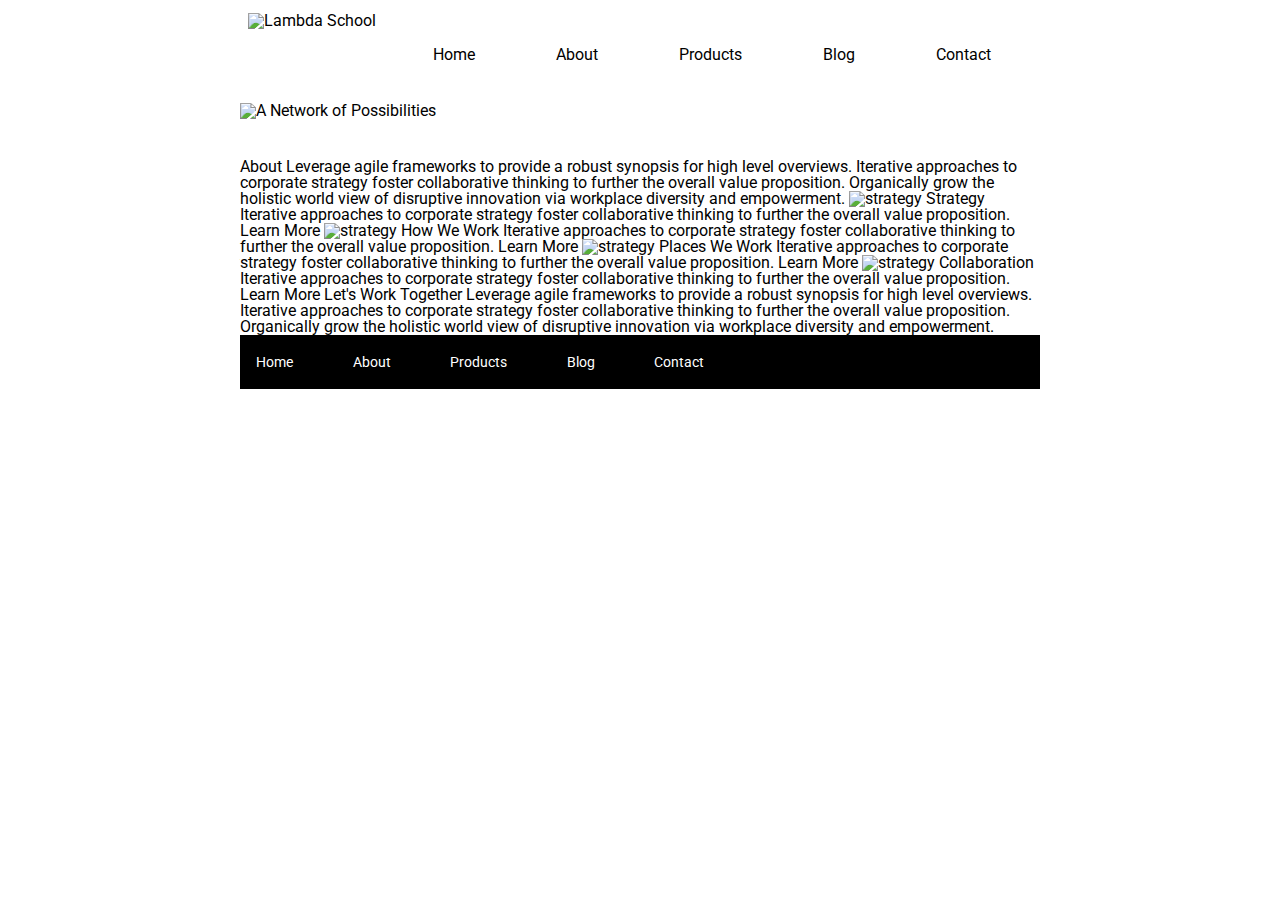
==== about.html @ c371cc42 "installed navbar, jumbo, footer, home link in about page. created about style sheet and linked." ====
<!doctype html>

<html lang="en">
<head>
  <meta charset="utf-8">

  <title>Sprint Challenge - About</title>

  <link href="https://fonts.googleapis.com/css?family=Roboto|Rubik" rel="stylesheet">
  <link rel="stylesheet" href="css/about.css">

</head>

<body>
    <div class="container">
        <header class="header">
            <img src="./img/lambda-black.png" alt="Lambda School">
            <nav class="nav">
                <a href="index.html">Home</a>
                <a href="about.html">About</a>
                <a href="#">Products</a>
                <a href="#">Blog</a>
                <a href="#">Contact</a>
            </nav>
        </header>
        <div class="jumbo">
          <img src="./img/jumbo-about.png" alt="A Network of Possibilities">
        </div>
     
    About

    Leverage agile frameworks to provide a robust synopsis for high level overviews. Iterative approaches to corporate strategy foster collaborative thinking to further the overall value proposition. Organically grow the holistic world view of disruptive innovation via workplace diversity and empowerment.


    <img src="img/about-plan.png" alt="strategy">
    
    Strategy
    
    Iterative approaches to corporate strategy foster collaborative thinking to further the overall value proposition.

    Learn More



    <img src="img/about-working.png" alt="strategy">
    
    How We Work
    
    Iterative approaches to corporate strategy foster collaborative thinking to further the overall value proposition.

    Learn More



    <img src="img/about-office.png" alt="strategy">
    
    Places We Work

    Iterative approaches to corporate strategy foster collaborative thinking to further the overall value proposition.

    Learn More

    <img src="img/about-meeting.png" alt="strategy">
    
    Collaboration
    
    Iterative approaches to corporate strategy foster collaborative thinking to further the overall value proposition.

    Learn More

    Let's Work Together

    Leverage agile frameworks to provide a robust synopsis for high level overviews. Iterative approaches to corporate strategy foster collaborative thinking to further the overall value proposition. Organically grow the holistic world view of disruptive innovation via workplace diversity and empowerment.
        
      <footer>
        <nav>
          <a href="index.html">Home</a>
          <a href="#">About</a>
          <a href="#">Products</a>
          <a href="#">Blog</a>
          <a href="#">Contact</a>
        </nav>
      </footer>
    </div><!-- container -->        
</body>
</html>
---- css/about.css ----
/* http://meyerweb.com/eric/tools/css/reset/ 
   v2.0 | 20110126
   License: none (public domain)
*/

html, body, div, span, applet, object, iframe,
h1, h2, h3, h4, h5, h6, p, blockquote, pre,
a, abbr, acronym, address, big, cite, code,
del, dfn, em, img, ins, kbd, q, s, samp,
small, strike, strong, sub, sup, tt, var,
b, u, i, center,
dl, dt, dd, ol, ul, li,
fieldset, form, label, legend,
table, caption, tbody, tfoot, thead, tr, th, td,
article, aside, canvas, details, embed, 
figure, figcaption, footer, header, hgroup, 
menu, nav, output, ruby, section, summary,
time, mark, audio, video {
	margin: 0;
	padding: 0;
	border: 0;
	font-size: 100%;
	font: inherit;
	vertical-align: baseline;
}
/* HTML5 display-role reset for older browsers */
article, aside, details, figcaption, figure, 
footer, header, hgroup, menu, nav, section {
	display: block;
}
body {
	line-height: 1;
}
ol, ul {
	list-style: none;
}
blockquote, q {
	quotes: none;
}
blockquote:before, blockquote:after,
q:before, q:after {
	content: '';
	content: none;
}
table {
	border-collapse: collapse;
	border-spacing: 0;
}

* {
    box-sizing: border-box;
}

html, body {
    height: 100%;
    font-family: 'Roboto', sans-serif;
}

h1, h2, h3, h4, h5 {
    font-size: 18px;
    margin-bottom: 15px;
    font-family: 'Rubik', sans-serif;
}

p {
    line-height: 1.4;
}

.container {
    width: 800px;
    margin: 0 auto;
    padding: 1% 0;
}
.header {
    display: flex;
	justify-content: space-around;
	width: 100%;
}
.nav {
    align-items: flex-end;
    align-content: center;
	width: 80%;
	height: 50px;
	display: flex;
	justify-content: space-around;
}
.nav a {
    text-decoration: none;
    color: black;

}
.jumbo {
    margin: 5% 0;
}


footer {
    width: 100%;
    background: black;
}

footer nav {
    width: 60%;
    display: flex;
    justify-content: space-between;
    align-items: center;
    padding: 20px 2%;
    font-size: 14px;
}

footer nav a {
    color: white;
    text-decoration: none;
}
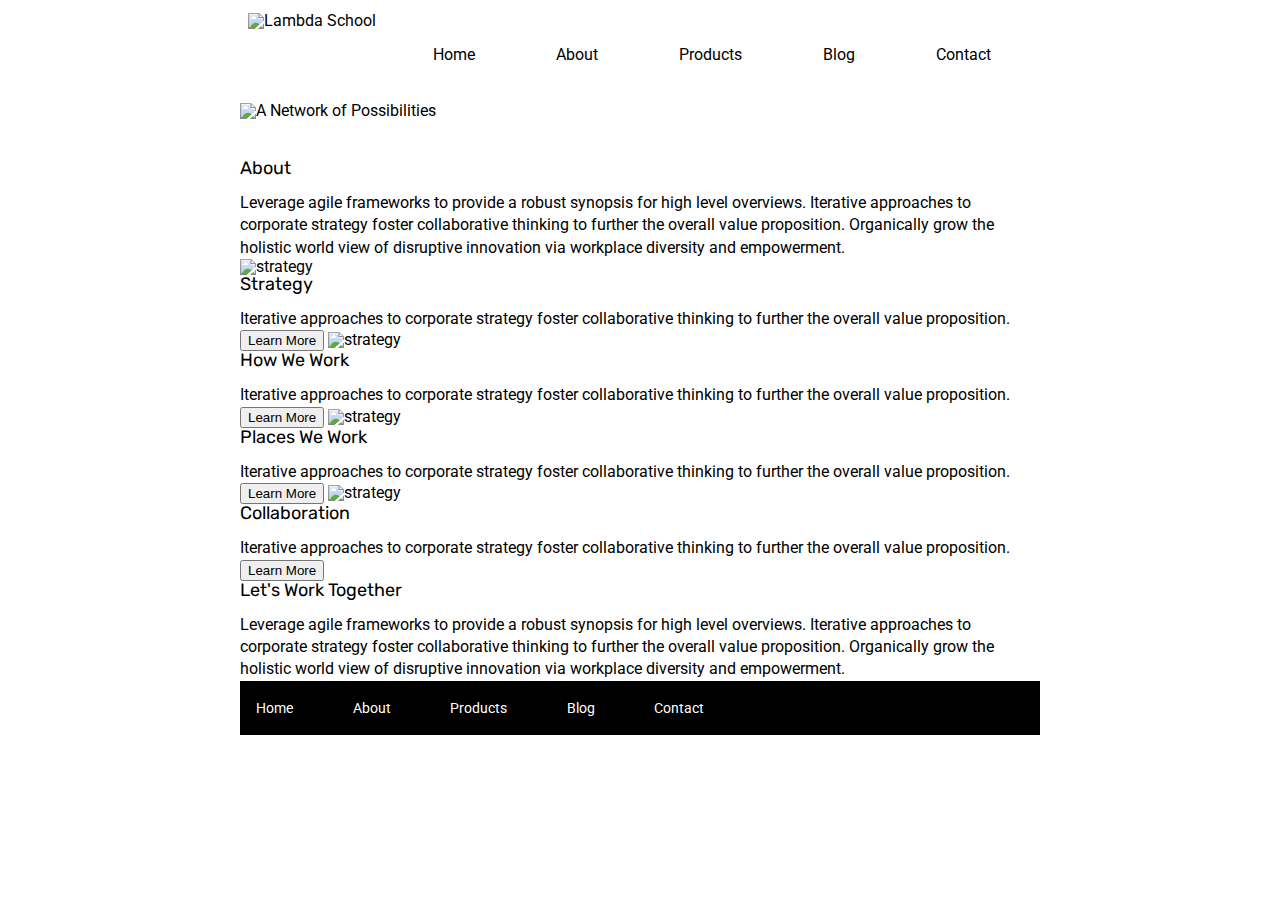
==== commit 630b99ab: "html work up for about page." ====
--- a/about.html
+++ b/about.html
@@ -1,6 +1,7 @@
 <!doctype html>
 
 <html lang="en">
+
 <head>
   <meta charset="utf-8">
 
@@ -12,75 +13,85 @@
 </head>
 
 <body>
-    <div class="container">
-        <header class="header">
-            <img src="./img/lambda-black.png" alt="Lambda School">
-            <nav class="nav">
-                <a href="index.html">Home</a>
-                <a href="about.html">About</a>
-                <a href="#">Products</a>
-                <a href="#">Blog</a>
-                <a href="#">Contact</a>
-            </nav>
-        </header>
-        <div class="jumbo">
-          <img src="./img/jumbo-about.png" alt="A Network of Possibilities">
-        </div>
-     
-    About
+  <div class="container">
+    <header class="header">
+      <img src="./img/lambda-black.png" alt="Lambda School">
+      <nav class="nav">
+        <a href="index.html">Home</a>
+        <a href="about.html">About</a>
+        <a href="#">Products</a>
+        <a href="#">Blog</a>
+        <a href="#">Contact</a>
+      </nav>
+    </header>
+    <div class="jumbo">
+      <img id="#" src="./img/jumbo-about.png" alt="A Network of Possibilities">
+    </div>
 
-    Leverage agile frameworks to provide a robust synopsis for high level overviews. Iterative approaches to corporate strategy foster collaborative thinking to further the overall value proposition. Organically grow the holistic world view of disruptive innovation via workplace diversity and empowerment.
+    <h5>About</h5>
+
+    <p>
+      Leverage agile frameworks to provide a robust synopsis for high level overviews. Iterative approaches to corporate
+      strategy foster collaborative thinking to further the overall value proposition. Organically grow the holistic
+      world view of disruptive innovation via workplace diversity and empowerment.
+    </p>
 
 
     <img src="img/about-plan.png" alt="strategy">
-    
-    Strategy
-    
-    Iterative approaches to corporate strategy foster collaborative thinking to further the overall value proposition.
 
-    Learn More
+    <h5>Strategy</h5>
+
+    <p> Iterative approaches to corporate strategy foster collaborative thinking to further the overall value
+      proposition.
+    </p>
+    <button>Learn More</button>
 
 
 
     <img src="img/about-working.png" alt="strategy">
-    
-    How We Work
-    
-    Iterative approaches to corporate strategy foster collaborative thinking to further the overall value proposition.
 
-    Learn More
+    <h5> How We Work</h5>
+    <p>
+      Iterative approaches to corporate strategy foster collaborative thinking to further the overall value proposition.
+    </p>
+    <button>Learn More</button>
 
 
 
     <img src="img/about-office.png" alt="strategy">
-    
-    Places We Work
 
-    Iterative approaches to corporate strategy foster collaborative thinking to further the overall value proposition.
-
-    Learn More
+    <h5>Places We Work</h5>
+    <p>
+      Iterative approaches to corporate strategy foster collaborative thinking to further the overall value proposition.
+    </p>
+    <button>Learn More</button>
 
     <img src="img/about-meeting.png" alt="strategy">
-    
-    Collaboration
-    
-    Iterative approaches to corporate strategy foster collaborative thinking to further the overall value proposition.
 
-    Learn More
+    <h5> Collaboration</h5>
+    <p>
+      Iterative approaches to corporate strategy foster collaborative thinking to further the overall value proposition.
+    </p>
+    <button>Learn More</button>
 
-    Let's Work Together
+    <h5> Let's Work Together</h5>
 
-    Leverage agile frameworks to provide a robust synopsis for high level overviews. Iterative approaches to corporate strategy foster collaborative thinking to further the overall value proposition. Organically grow the holistic world view of disruptive innovation via workplace diversity and empowerment.
-        
-      <footer>
-        <nav>
-          <a href="index.html">Home</a>
-          <a href="#">About</a>
-          <a href="#">Products</a>
-          <a href="#">Blog</a>
-          <a href="#">Contact</a>
-        </nav>
-      </footer>
-    </div><!-- container -->        
+    <p>
+      Leverage agile frameworks to provide a robust synopsis for high level overviews. Iterative approaches to corporate
+      strategy foster collaborative thinking to further the overall value proposition. Organically grow the holistic
+      world
+      view of disruptive innovation via workplace diversity and empowerment.
+    </p>
+    <footer>
+      <nav>
+        <a href="index.html">Home</a>
+        <a href="#">About</a>
+        <a href="#">Products</a>
+        <a href="#">Blog</a>
+        <a href="#">Contact</a>
+      </nav>
+    </footer>
+  </div><!-- container -->
 </body>
+
 </html>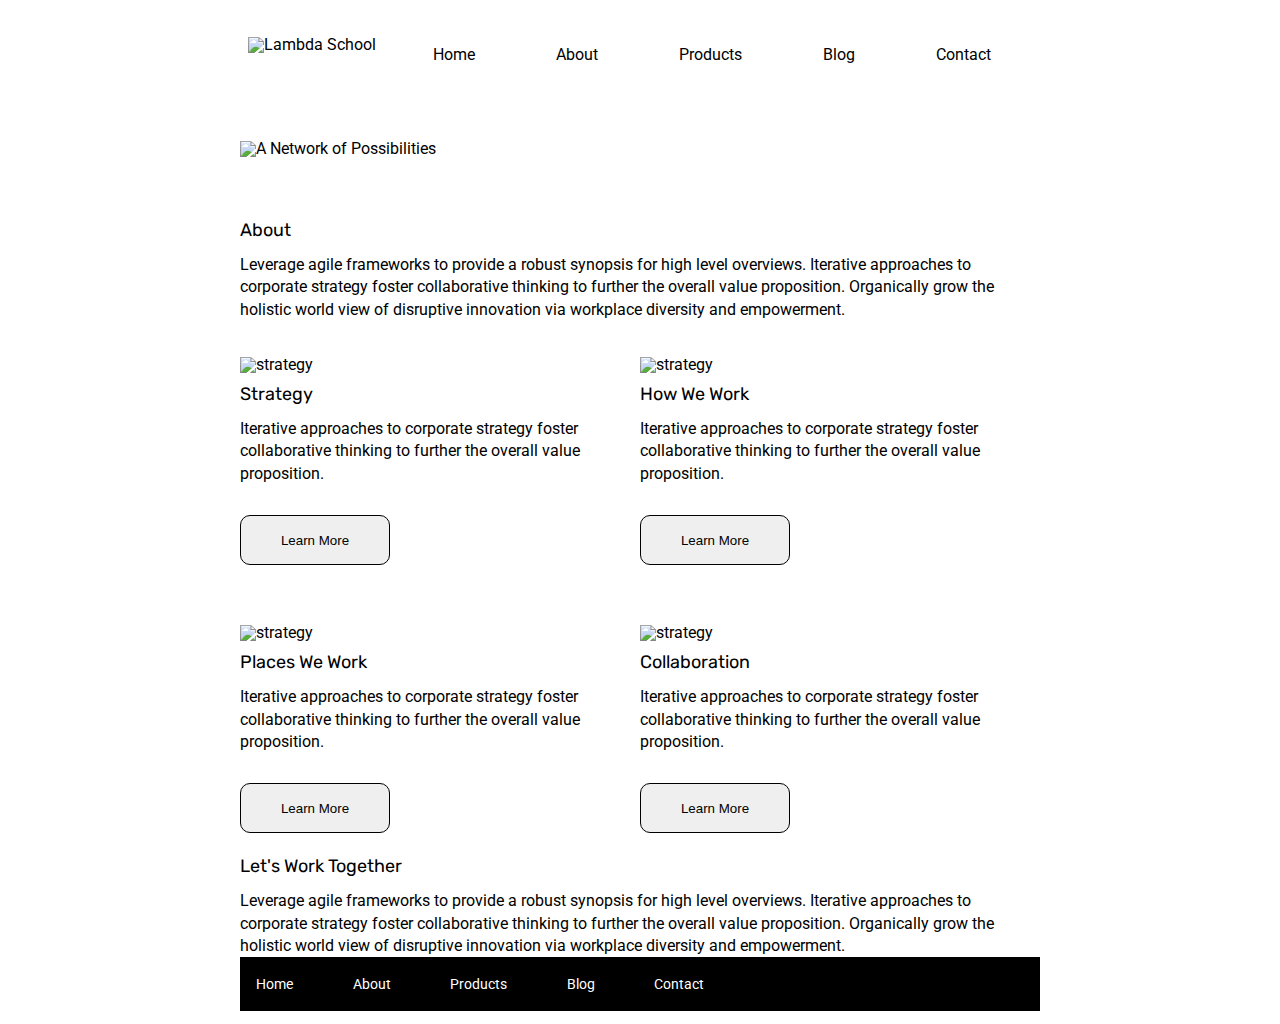
==== commit 2ac53919: "more html work, about page 95% complete, needs dashed seperations" ====
--- a/about.html
+++ b/about.html
@@ -27,52 +27,62 @@
     <div class="jumbo">
       <img id="#" src="./img/jumbo-about.png" alt="A Network of Possibilities">
     </div>
+    <section class="about">
+      <h5>About</h5>
 
-    <h5>About</h5>
+      <p>
+        Leverage agile frameworks to provide a robust synopsis for high level overviews. Iterative approaches to
+        corporate
+        strategy foster collaborative thinking to further the overall value proposition. Organically grow the holistic
+        world view of disruptive innovation via workplace diversity and empowerment.
+      </p>
+    </section>
+    <section class="top">
+      <div class="strategy">
+        <img src="img/about-plan.png" alt="strategy">
 
-    <p>
-      Leverage agile frameworks to provide a robust synopsis for high level overviews. Iterative approaches to corporate
-      strategy foster collaborative thinking to further the overall value proposition. Organically grow the holistic
-      world view of disruptive innovation via workplace diversity and empowerment.
-    </p>
+        <h5>Strategy</h5>
 
+        <p> Iterative approaches to corporate strategy foster collaborative thinking to further the overall value
+          proposition.
+        </p>
+        <button>Learn More</button>
+      </div>
 
-    <img src="img/about-plan.png" alt="strategy">
+      <div class="how-we-work">
+        <img src="img/about-working.png" alt="strategy">
 
-    <h5>Strategy</h5>
+        <h5> How We Work</h5>
+        <p>
+          Iterative approaches to corporate strategy foster collaborative thinking to further the overall value
+          proposition.
+        </p>
+        <button>Learn More</button>
+      </div>
+    </section>
 
-    <p> Iterative approaches to corporate strategy foster collaborative thinking to further the overall value
-      proposition.
-    </p>
-    <button>Learn More</button>
+    <section class="bottom">
+      <div class="places-we-work">
+        <img src="img/about-office.png" alt="strategy">
 
+        <h5>Places We Work</h5>
+        <p>
+          Iterative approaches to corporate strategy foster collaborative thinking to further the overall value
+          proposition.
+        </p>
+        <button>Learn More</button>
+      </div>
+      <div class="colab">
+        <img src="img/about-meeting.png" alt="strategy">
 
-
-    <img src="img/about-working.png" alt="strategy">
-
-    <h5> How We Work</h5>
-    <p>
-      Iterative approaches to corporate strategy foster collaborative thinking to further the overall value proposition.
-    </p>
-    <button>Learn More</button>
-
-
-
-    <img src="img/about-office.png" alt="strategy">
-
-    <h5>Places We Work</h5>
-    <p>
-      Iterative approaches to corporate strategy foster collaborative thinking to further the overall value proposition.
-    </p>
-    <button>Learn More</button>
-
-    <img src="img/about-meeting.png" alt="strategy">
-
-    <h5> Collaboration</h5>
-    <p>
-      Iterative approaches to corporate strategy foster collaborative thinking to further the overall value proposition.
-    </p>
-    <button>Learn More</button>
+        <h5> Collaboration</h5>
+        <p>
+          Iterative approaches to corporate strategy foster collaborative thinking to further the overall value
+          proposition.
+        </p>
+        <button>Learn More</button>
+      </div>
+    </section>
 
     <h5> Let's Work Together</h5>
 
--- a/css/about.css
+++ b/css/about.css
@@ -92,7 +92,35 @@
 .jumbo {
     margin: 5% 0;
 }
+/* .about {
+    border-bottom: 1 dashed black;
+} */
+.top {
+	display: flex;
 
+}
+.strategy, img {
+    margin: 3% 0;
+}
+.how-we-work {
+    margin: 3% 0;
+}
+.bottom {
+    display: flex;
+}
+.places-we-work {
+    margin: 3% 0;
+}
+.colab {
+	margin: 3% 0;
+}
+button {
+    border: 1px solid black;
+    border-radius: 10px;
+	margin: 30px 0 0 0;
+	width: 150px;
+	height: 50px;
+}
 
 footer {
     width: 100%;
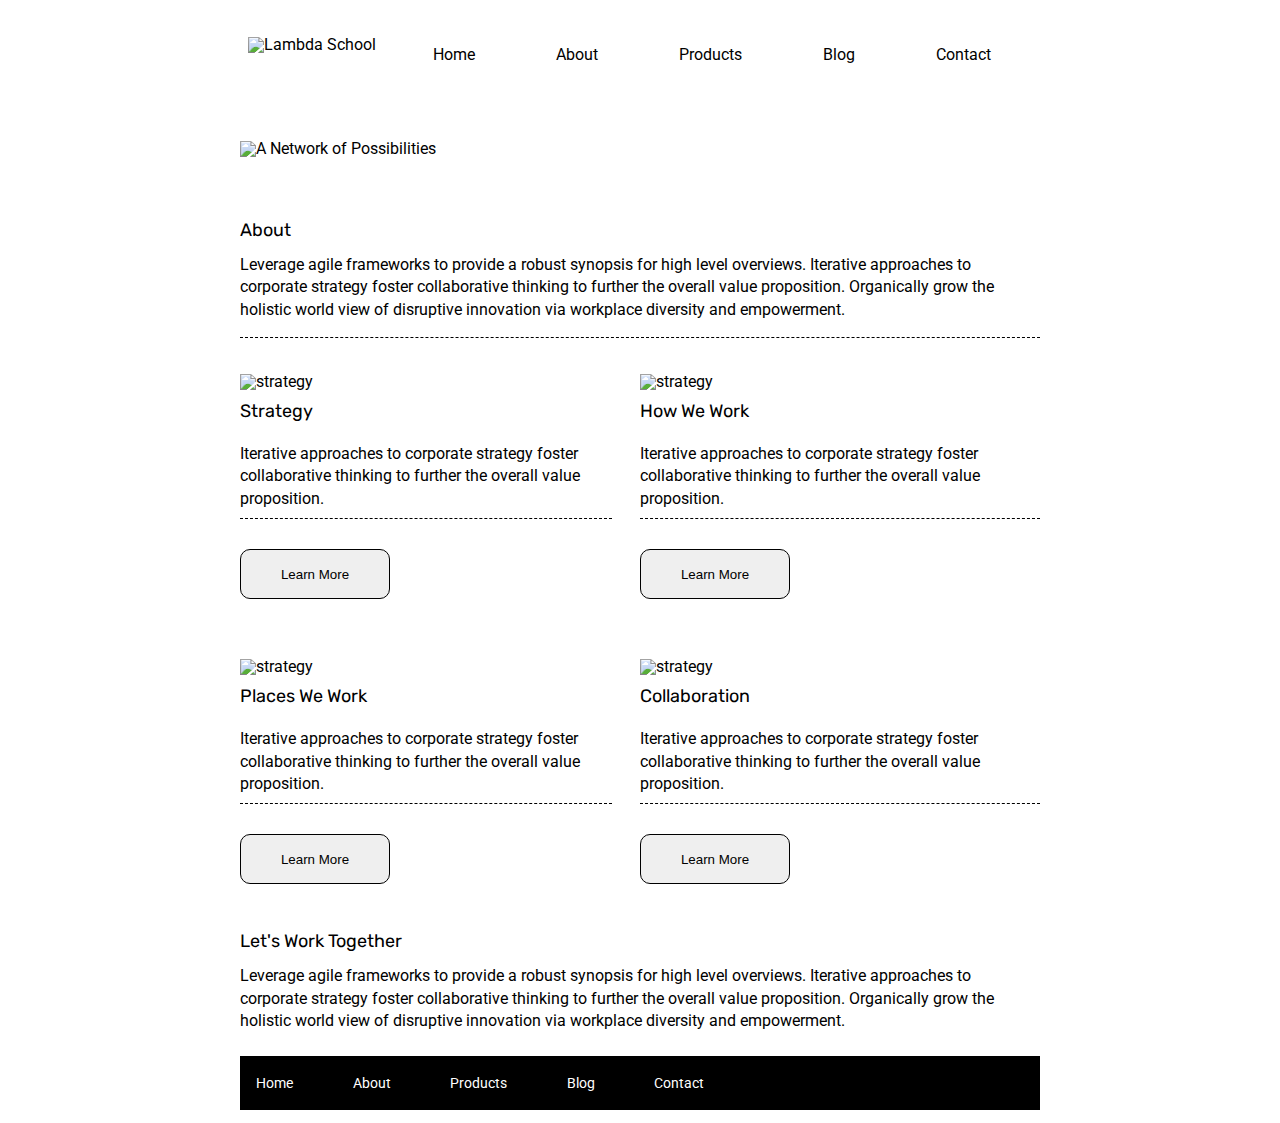
==== commit 9e09b96e: "completed dashed seperation" ====
--- a/about.html
+++ b/about.html
@@ -83,15 +83,17 @@
         <button>Learn More</button>
       </div>
     </section>
+    <div class="lower">
+      <h5> Let's Work Together</h5>
 
-    <h5> Let's Work Together</h5>
-
-    <p>
-      Leverage agile frameworks to provide a robust synopsis for high level overviews. Iterative approaches to corporate
-      strategy foster collaborative thinking to further the overall value proposition. Organically grow the holistic
-      world
-      view of disruptive innovation via workplace diversity and empowerment.
-    </p>
+      <p>
+        Leverage agile frameworks to provide a robust synopsis for high level overviews. Iterative approaches to
+        corporate
+        strategy foster collaborative thinking to further the overall value proposition. Organically grow the holistic
+        world
+        view of disruptive innovation via workplace diversity and empowerment.
+      </p>
+    </div>
     <footer>
       <nav>
         <a href="index.html">Home</a>
--- a/css/about.css
+++ b/css/about.css
@@ -92,9 +92,10 @@
 .jumbo {
     margin: 5% 0;
 }
-/* .about {
-    border-bottom: 1 dashed black;
-} */
+.about {
+    border-bottom: 1px dashed black;
+    padding-bottom: 2%;
+}
 .top {
 	display: flex;
 
@@ -102,17 +103,35 @@
 .strategy, img {
     margin: 3% 0;
 }
+.strategy p {
+    padding: 2% 0;
+    margin-right: 7%;
+    border-bottom: 1px dashed black;
+}
 .how-we-work {
     margin: 3% 0;
+}
+.how-we-work p {
+    padding: 2% 0;
+    border-bottom: 1px dashed black;
 }
 .bottom {
     display: flex;
 }
+.bottom p {
+    padding: 2% 0;
+    border-bottom: 1px dashed black;
+}
 .places-we-work {
     margin: 3% 0;
 }
+.places-we-work p {
+    padding: 2% 0;
+    margin-right: 7%;
+    border-bottom: 1px dashed black;
+}
 .colab {
-	margin: 3% 0;
+    margin: 3% 0;
 }
 button {
     border: 1px solid black;
@@ -121,7 +140,9 @@
 	width: 150px;
 	height: 50px;
 }
-
+.lower {
+    margin:3% 0;
+}
 footer {
     width: 100%;
     background: black;
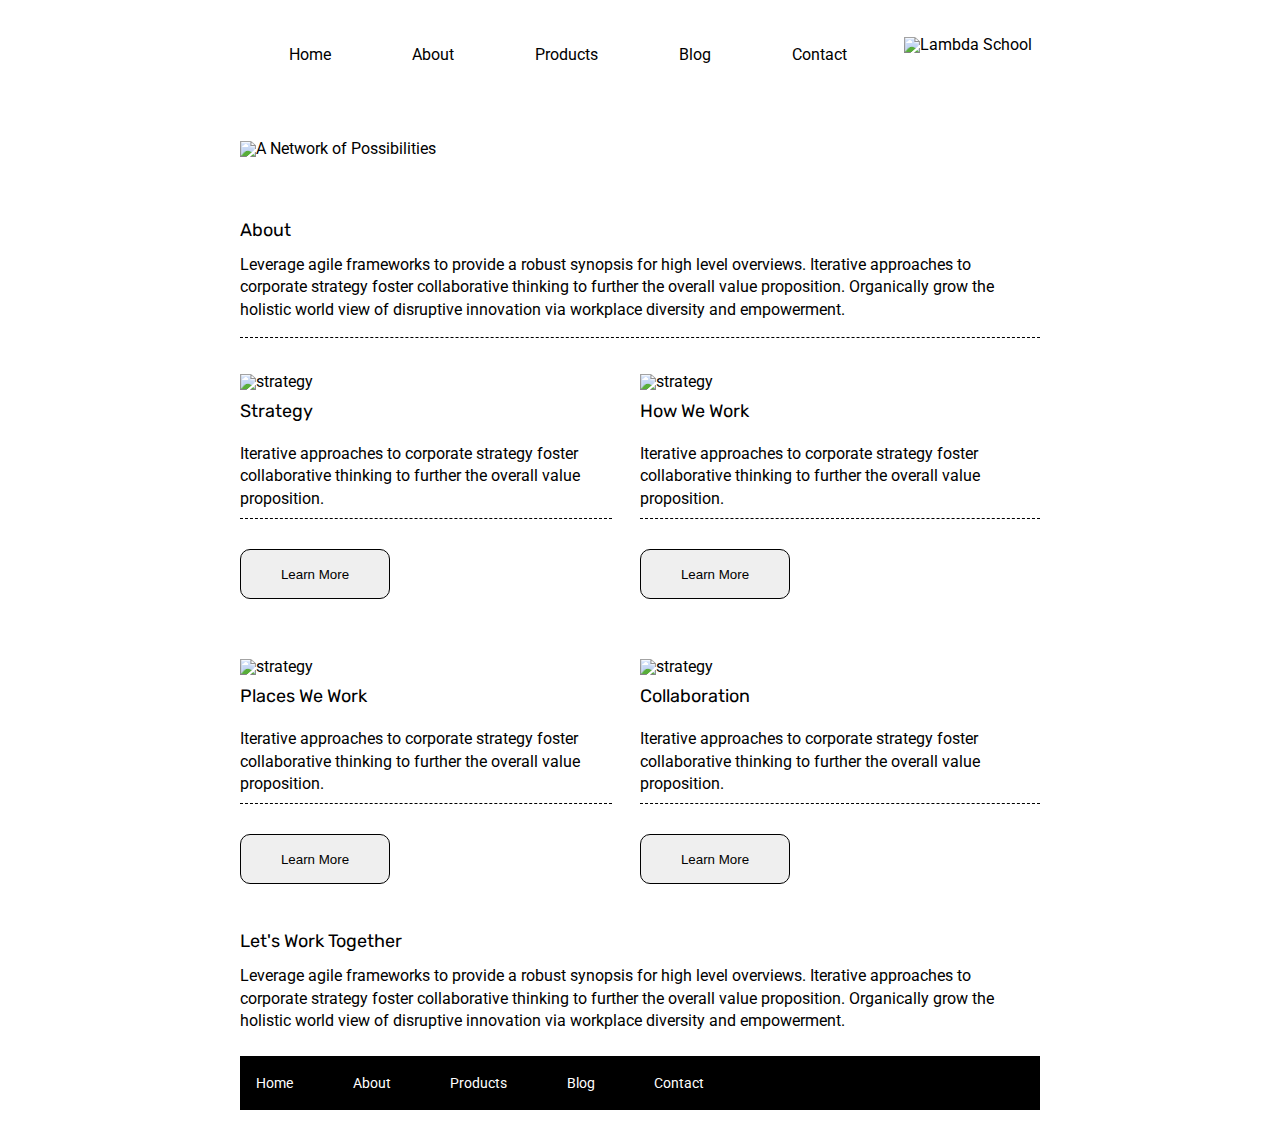
==== commit 74362964: "Added finished view of Home png" ====
--- a/about.html
+++ b/about.html
@@ -13,9 +13,11 @@
 </head>
 
 <body>
+
   <div class="container">
+    
     <header class="header">
-      <img src="./img/lambda-black.png" alt="Lambda School">
+
       <nav class="nav">
         <a href="index.html">Home</a>
         <a href="about.html">About</a>
@@ -23,6 +25,7 @@
         <a href="#">Blog</a>
         <a href="#">Contact</a>
       </nav>
+      <img src="./img/lambda-black.png" alt="Lambda School">
     </header>
     <div class="jumbo">
       <img id="#" src="./img/jumbo-about.png" alt="A Network of Possibilities">
